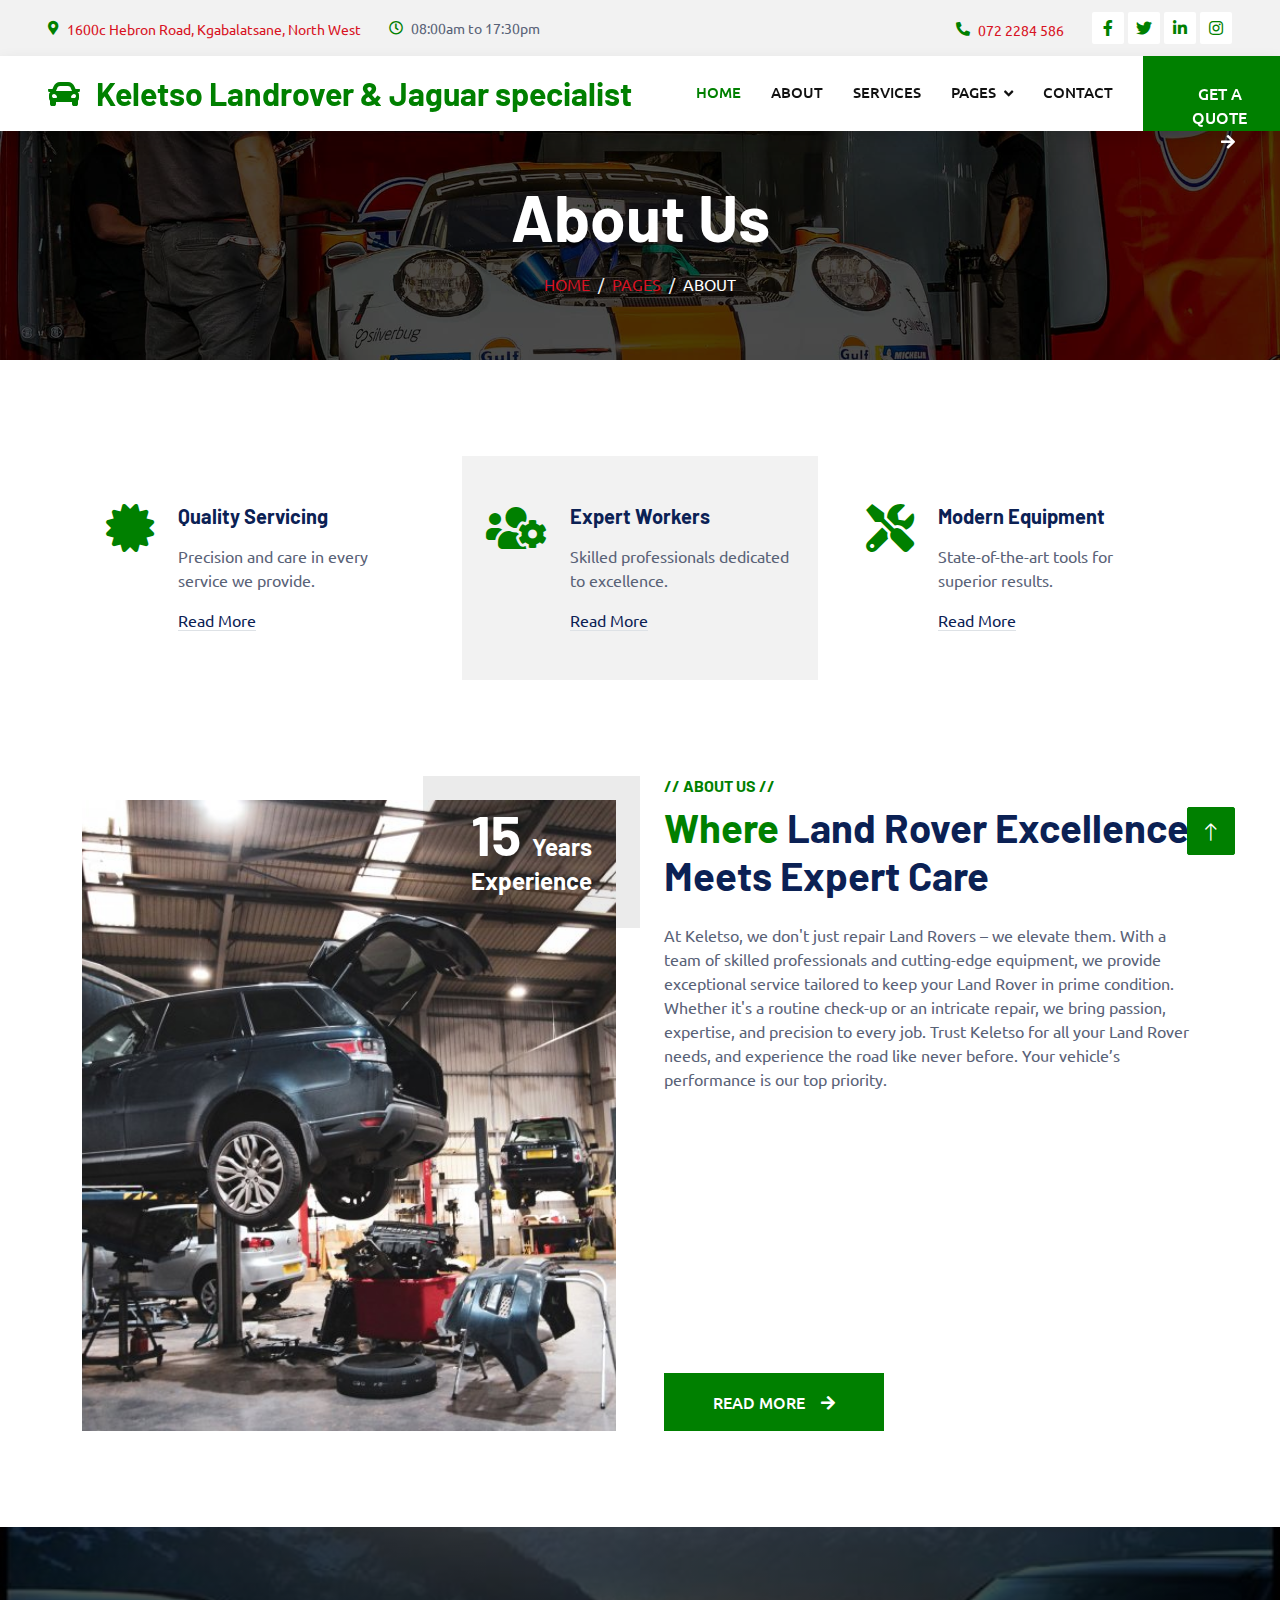
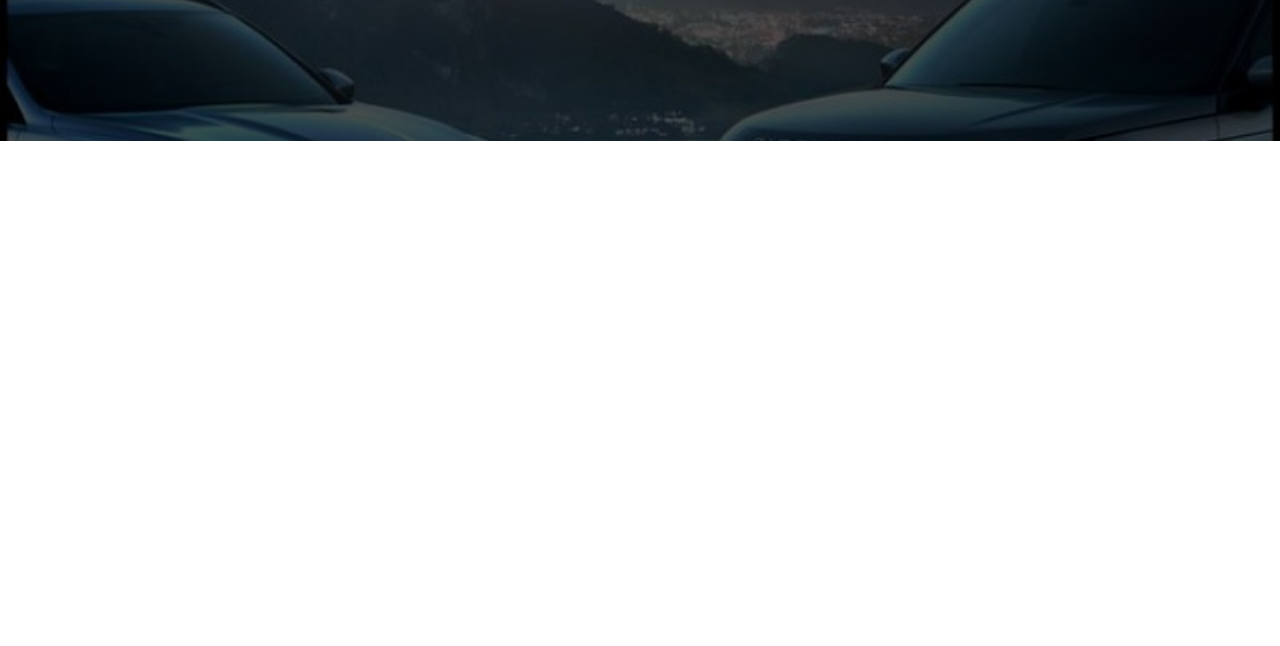
==== about.html @ a63accc7 "Update about.html" ====
<!DOCTYPE html>
<html lang="en">

<head>
    <meta charset="utf-8">
    <title>Keletso</title>
    <meta content="width=device-width, initial-scale=1.0" name="viewport">
    <meta content="" name="keywords">
    <meta content="" name="description">

    <!-- Favicon -->
    <link href="img/favicon.ico" rel="icon">

    <!-- Google Web Fonts -->
    <link rel="preconnect" href="https://fonts.googleapis.com">
    <link rel="preconnect" href="https://fonts.gstatic.com" crossorigin>
    <link href="https://fonts.googleapis.com/css2?family=Barlow:wght@600;700&family=Ubuntu:wght@400;500&display=swap" rel="stylesheet"> 

    <!-- Icon Font Stylesheet -->
    <link href="https://cdnjs.cloudflare.com/ajax/libs/font-awesome/5.10.0/css/all.min.css" rel="stylesheet">
    <link href="https://cdn.jsdelivr.net/npm/bootstrap-icons@1.4.1/font/bootstrap-icons.css" rel="stylesheet">

    <!-- Libraries Stylesheet -->
    <link href="lib/animate/animate.min.css" rel="stylesheet">
    <link href="lib/owlcarousel/assets/owl.carousel.min.css" rel="stylesheet">
    <link href="lib/tempusdominus/css/tempusdominus-bootstrap-4.min.css" rel="stylesheet" />

    <!-- Customized Bootstrap Stylesheet -->
    <link href="css/bootstrap.min.css" rel="stylesheet">

    <!-- Template Stylesheet -->
    <link href="css/style.css" rel="stylesheet">
</head>

<body>
    <!-- Spinner Start -->
    <div id="spinner" class="show bg-white position-fixed translate-middle w-100 vh-100 top-50 start-50 d-flex align-items-center justify-content-center">
        <div class="spinner-border text-primary" style="width: 3rem; height: 3rem;" role="status">
            <span class="sr-only">Loading...</span>
        </div>
    </div>
    <!-- Spinner End -->


    <!-- Topbar Start -->
      <div class="container-fluid bg-light p-0">
        <div class="row gx-0 d-none d-lg-flex">
            <div class="col-lg-7 px-5 text-start">
                <div class="h-100 d-inline-flex align-items-center py-3 me-4">
                    <small class="fa fa-map-marker-alt text-primary me-2"></small>
                    <div class="address">
  <a href="https://maps.app.goo.gl/BzoNgQ4BVN9763So7" target="_blank">
    <small>1600c Hebron Road, Kgabalatsane, North West</small>
  </a>
</div>
                </div>
                <div class="h-100 d-inline-flex align-items-center py-3">
                    <small class="far fa-clock text-primary me-2"></small>
                    <small>08:00am to 17:30pm</small>
                </div>
            </div>
            <div class="col-lg-5 px-5 text-end">
                <div class="h-100 d-inline-flex align-items-center py-3 me-4">
                    <small class="fa fa-phone-alt text-primary me-2"></small>
                    <a href="tel:+27722284586"><small>072 2284 586</small></a>
                </div>
                <div class="h-100 d-inline-flex align-items-center">
                    <a class="btn btn-sm-square bg-white text-primary me-1" href=""><i class="fab fa-facebook-f"></i></a>
                    <a class="btn btn-sm-square bg-white text-primary me-1" href=""><i class="fab fa-twitter"></i></a>
                    <a class="btn btn-sm-square bg-white text-primary me-1" href=""><i class="fab fa-linkedin-in"></i></a>
                    <a class="btn btn-sm-square bg-white text-primary me-0" href=""><i class="fab fa-instagram"></i></a>
                </div>
            </div>
        </div>
    </div>
    <!-- Topbar End -->


    <!-- Navbar Start -->
    <nav class="navbar navbar-expand-lg bg-white navbar-light shadow sticky-top p-0">
        <a href="index.html" class="navbar-brand d-flex align-items-center px-4 px-lg-5">
            <h2 class="m-0 text-primary"><i class="fa fa-car me-3"></i>Keletso Landrover & Jaguar specialist</h2>
        </a>
        <button type="button" class="navbar-toggler me-4" data-bs-toggle="collapse" data-bs-target="#navbarCollapse">
            <span class="navbar-toggler-icon"></span>
        </button>
        <div class="collapse navbar-collapse" id="navbarCollapse">
            <div class="navbar-nav ms-auto p-4 p-lg-0">
                <a href="index.html" class="nav-item nav-link active">Home</a>
                <a href="about.html" class="nav-item nav-link">About</a>
                <a href="service.html" class="nav-item nav-link">Services</a>
                <div class="nav-item dropdown">
                    <a href="#" class="nav-link dropdown-toggle" data-bs-toggle="dropdown">Pages</a>
                    <div class="dropdown-menu fade-up m-0">
                        <a href="contact.html" class="dropdown-item">Booking</a>
                        
                    </div>
                </div>
                <a href="contact.html" class="nav-item nav-link">Contact</a>
            </div>
            <a href="" class="btn btn-primary py-4 px-lg-5 d-none d-lg-block">Get A Quote<i class="fa fa-arrow-right ms-3"></i></a>
        </div>
    </nav>
    <!-- Navbar End -->


    <!-- Page Header Start -->
    <div class="container-fluid page-header mb-5 p-0" style="background-image: url(img/carousel-bg-1.jpg);">
        <div class="container-fluid page-header-inner py-5">
            <div class="container text-center">
                <h1 class="display-3 text-white mb-3 animated slideInDown">About Us</h1>
                <nav aria-label="breadcrumb">
                    <ol class="breadcrumb justify-content-center text-uppercase">
                        <li class="breadcrumb-item"><a href="#">Home</a></li>
                        <li class="breadcrumb-item"><a href="#">Pages</a></li>
                        <li class="breadcrumb-item text-white active" aria-current="page">About</li>
                    </ol>
                </nav>
            </div>
        </div>
    </div>
    <!-- Page Header End -->


    <!-- Service Start -->
    <div class="container-xxl py-5">
        <div class="container">
            <div class="row g-4">
                <div class="col-lg-4 col-md-6 wow fadeInUp" data-wow-delay="0.1s">
                    <div class="d-flex py-5 px-4">
                        <i class="fa fa-certificate fa-3x text-primary flex-shrink-0"></i>
                        <div class="ps-4">
                            <h5 class="mb-3">Quality Servicing</h5>
                            <p>Precision and care in every service we provide.</p>
                            <a class="text-secondary border-bottom" href="">Read More</a>
                        </div>
                    </div>
                </div>
                <div class="col-lg-4 col-md-6 wow fadeInUp" data-wow-delay="0.3s">
                    <div class="d-flex bg-light py-5 px-4">
                        <i class="fa fa-users-cog fa-3x text-primary flex-shrink-0"></i>
                        <div class="ps-4">
                            <h5 class="mb-3">Expert Workers</h5>
                            <p>Skilled professionals dedicated to excellence.</p>
                            <a class="text-secondary border-bottom" href="">Read More</a>
                        </div>
                    </div>
                </div>
                <div class="col-lg-4 col-md-6 wow fadeInUp" data-wow-delay="0.5s">
                    <div class="d-flex py-5 px-4">
                        <i class="fa fa-tools fa-3x text-primary flex-shrink-0"></i>
                        <div class="ps-4">
                            <h5 class="mb-3">Modern Equipment</h5>
                            <p>State-of-the-art tools for superior results.</p>
                            <a class="text-secondary border-bottom" href="">Read More</a>
                        </div>
                    </div>
                </div>
            </div>
        </div>
    </div>
    <!-- Service End -->


    <!-- About Start -->
    <div class="container-xxl py-5">
        <div class="container">
            <div class="row g-5">
                <div class="col-lg-6 pt-4" style="min-height: 400px;">
                    <div class="position-relative h-100 wow fadeIn" data-wow-delay="0.1s">
                        <img class="position-absolute img-fluid w-100 h-100" src="img/r3.jpg" style="object-fit: cover;" alt="">
                        <div class="position-absolute top-0 end-0 mt-n4 me-n4 py-4 px-5" style="background: rgba(0, 0, 0, .08);">
                            <h1 class="display-4 text-white mb-0">15 <span class="fs-4">Years</span></h1>
                            <h4 class="text-white">Experience</h4>
                        </div>
                    </div>
                </div>
                <div class="col-lg-6">
                    <h6 class="text-primary text-uppercase">// About Us //</h6>
                    <h1 class="mb-4"><span class="text-primary">Where </span> Land Rover Excellence Meets Expert Care</h1>
                    <p class="mb-4">At Keletso, we don't just repair Land Rovers – we elevate them. With a team of skilled professionals and cutting-edge equipment, we provide exceptional service tailored to keep your Land Rover in prime condition. Whether it's a routine check-up or an intricate repair, we bring passion, expertise, and precision to every job. Trust Keletso for all your Land Rover needs, and experience the road like never before. Your vehicle’s performance is our top priority.</p>
                    <div class="row g-4 mb-3 pb-3">
                        <div class="col-12 wow fadeIn" data-wow-delay="0.1s">
                            <div class="d-flex">
                                <div class="bg-light d-flex flex-shrink-0 align-items-center justify-content-center mt-1" style="width: 45px; height: 45px;">
                                    <span class="fw-bold text-secondary">01</span>
                                </div>
                                <div class="ps-3">
                                    <h6>Professional & Expert</h6>
                                    <span>Professional expertise, delivering trusted Land Rover repairs with precision.</span>
                                </div>
                            </div>
                        </div>
                        <div class="col-12 wow fadeIn" data-wow-delay="0.3s">
                            <div class="d-flex">
                                <div class="bg-light d-flex flex-shrink-0 align-items-center justify-content-center mt-1" style="width: 45px; height: 45px;">
                                    <span class="fw-bold text-secondary">02</span>
                                </div>
                                <div class="ps-3">
                                    <h6>Quality Servicing Center</h6>
                                    <span>Your trusted Quality Servicing Center for expert Land Rover care.</span>
                                </div>
                            </div>
                        </div>
                        <div class="col-12 wow fadeIn" data-wow-delay="0.5s">
                            <div class="d-flex">
                                <div class="bg-light d-flex flex-shrink-0 align-items-center justify-content-center mt-1" style="width: 45px; height: 45px;">
                                    <span class="fw-bold text-secondary">03</span>
                                </div>
                                <div class="ps-3">
                                    <h6>Premium Repairs</h6>
                                    <span>Experience premium repairs with unmatched precision and care.</span>
                                </div>
                            </div>
                        </div>
                    </div>
                    <a href="" class="btn btn-primary py-3 px-5">Read More<i class="fa fa-arrow-right ms-3"></i></a>
                </div>
            </div>
        </div>
    </div>
    <!-- About End -->


    <!-- Fact Start -->
     <div class="container-fluid fact bg-dark my-5 py-5">
        <div class="container">
            <div class="row g-4">
                <div class="col-md-6 col-lg-3 text-center wow fadeIn" data-wow-delay="0.1s">
                    <i class="fa fa-check fa-2x text-white mb-3"></i>
                    <h2 class="text-white mb-2" data-toggle="counter-up">15</h2>
                    <p class="text-white mb-0">Years Experience</p>
                </div>
                <div class="col-md-6 col-lg-3 text-center wow fadeIn" data-wow-delay="0.3s">
                    <i class="fa fa-users-cog fa-2x text-white mb-3"></i>
                    <h2 class="text-white mb-2" data-toggle="counter-up">8</h2>
                    <p class="text-white mb-0">Expert Technicians</p>
                </div>
                <div class="col-md-6 col-lg-3 text-center wow fadeIn" data-wow-delay="0.5s">
                    <i class="fa fa-users fa-2x text-white mb-3"></i>
                    <h2 class="text-white mb-2" data-toggle="counter-up">130</h2>
                    <p class="text-white mb-0">Satisfied Clients</p>
                </div>
                <div class="col-md-6 col-lg-3 text-center wow fadeIn" data-wow-delay="0.7s">
                    <i class="fa fa-car fa-2x text-white mb-3"></i>
                    <h2 class="text-white mb-2" data-toggle="counter-up">140</h2>
                    <p class="text-white mb-0">Compleate Projects</p>
                </div>
            </div>
        </div>
    </div>
    <!-- Fact End -->


    <!-- Team Start -->
  
    <!-- Team End -->
        

    <!-- Footer Start -->
     <div class="container-fluid bg-dark text-light footer pt-5 mt-5 wow fadeIn" data-wow-delay="0.1s">
        <div class="container py-5">
            <div class="row g-5">
                <div class="col-lg-3 col-md-6">
                    <h4 class="text-light mb-4">Address</h4>
                    <p class="mb-2"><i class="fa fa-map-marker-alt me-3"></i>1600c Hebron Road, Kgabalatsane, North West</p>
                    <p class="mb-2"><i class="fa fa-phone-alt me-3"></i>079 345 67890</p>
                    <p class="mb-2"><i class="fa fa-envelope me-3"></i>keletsolandroverspecialist@gmail.com</p>
                    <div class="d-flex pt-2">
                        <a class="btn btn-outline-light btn-social" href=""><i class="fab fa-twitter"></i></a>
                        <a class="btn btn-outline-light btn-social" href=""><i class="fab fa-facebook-f"></i></a>
                        <a class="btn btn-outline-light btn-social" href=""><i class="fab fa-youtube"></i></a>
                        <a class="btn btn-outline-light btn-social" href=""><i class="fab fa-linkedin-in"></i></a>
                    </div>
                </div>
                <div class="col-lg-3 col-md-6">
                    <h4 class="text-light mb-4">Opening Hours</h4>
                    <h6 class="text-light">Monday - Friday:</h6>
                    <p class="mb-4">09.00 AM - 09.00 PM</p>
                    <h6 class="text-light">Saturday - Sunday:</h6>
                    <p class="mb-0">09.00 AM - 12.00 PM</p>
                </div>
                <div class="col-lg-3 col-md-6">
                    <h4 class="text-light mb-4">Services</h4>
                    <a class="btn btn-link" href="">Diagnostic Test</a>
                    <a class="btn btn-link" href="">Engine Servicing</a>
                    <a class="btn btn-link" href="">Tires Replacement</a>
                    <a class="btn btn-link" href="">Oil Changing</a>
                    <a class="btn btn-link" href="">Vacuam Cleaning</a>
                </div>
                <div class="col-lg-3 col-md-6">
                    <h4 class="text-light mb-4">Newsletter</h4>
                    <p></p>
                    <div class="position-relative mx-auto" style="max-width: 400px;">
                        <input class="form-control border-0 w-100 py-3 ps-4 pe-5" type="text" placeholder="Your email">
                        <button type="button" class="btn btn-primary py-2 position-absolute top-0 end-0 mt-2 me-2">SignUp</button>
                    </div>
                </div>
            </div>
        </div>
        <div class="container">
            <div class="copyright">
                <div class="row">
                    <div class="col-md-6 text-center text-md-start mb-3 mb-md-0">
                        &copy; <a class="border-bottom" href="#">keletso repair</a>, All Right Reserved.

                      
                        Designed By <a class="border-bottom" href="https://htmlcodex.com">Morapedi kwebane</a>
                        
                    </div>
                    <div class="col-md-6 text-center text-md-end">
                        <div class="footer-menu">
                            <a href="">Home</a>
                            <a href="">Cookies</a>
                            <a href="">Help</a>
                            <a href="">FQAs</a>
                        </div>
                    </div>
                </div>
            </div>
        </div>
    </div>
    <!-- Footer End -->


    <!-- Back to Top -->
    <a href="#" class="btn btn-lg btn-primary btn-lg-square back-to-top"><i class="bi bi-arrow-up"></i></a>


    <!-- JavaScript Libraries -->
    <script src="https://code.jquery.com/jquery-3.4.1.min.js"></script>
    <script src="https://cdn.jsdelivr.net/npm/bootstrap@5.0.0/dist/js/bootstrap.bundle.min.js"></script>
    <script src="lib/wow/wow.min.js"></script>
    <script src="lib/easing/easing.min.js"></script>
    <script src="lib/waypoints/waypoints.min.js"></script>
    <script src="lib/counterup/counterup.min.js"></script>
    <script src="lib/owlcarousel/owl.carousel.min.js"></script>
    <script src="lib/tempusdominus/js/moment.min.js"></script>
    <script src="lib/tempusdominus/js/moment-timezone.min.js"></script>
    <script src="lib/tempusdominus/js/tempusdominus-bootstrap-4.min.js"></script>

    <!-- Template Javascript -->
    <script src="js/main.js"></script>
</body>

</html>
---- css/style.css ----
/********** Template CSS **********/
:root {
    --primary: #008000;
    --secondary: #0B2154;
    --light: #F2F2F2;
    --dark: #111111;
}

.fw-medium {
    font-weight: 600 !important;
}

.back-to-top {
    position: fixed;
    display: none;
    right: 45px;
    bottom: 45px;
    z-index: 99;
}


/*** Spinner ***/
#spinner {
    opacity: 0;
    visibility: hidden;
    transition: opacity .5s ease-out, visibility 0s linear .5s;
    z-index: 99999;
}

#spinner.show {
    transition: opacity .5s ease-out, visibility 0s linear 0s;
    visibility: visible;
    opacity: 1;
}


/*** Button ***/
.btn {
    font-weight: 500;
    text-transform: uppercase;
    transition: .5s;
}

.btn.btn-primary,
.btn.btn-secondary {
    color: #FFFFFF;
}

.btn-square {
    width: 38px;
    height: 38px;
}

.btn-sm-square {
    width: 32px;
    height: 32px;
}

.btn-lg-square {
    width: 48px;
    height: 48px;
}

.btn-square,
.btn-sm-square,
.btn-lg-square {
    padding: 0;
    display: flex;
    align-items: center;
    justify-content: center;
    font-weight: normal;
    border-radius: 2px;
}


/*** Navbar ***/
.navbar .dropdown-toggle::after {
    border: none;
    content: "\f107";
    font-family: "Font Awesome 5 Free";
    font-weight: 900;
    vertical-align: middle;
    margin-left: 8px;
}

.navbar-light .navbar-nav .nav-link {
    margin-right: 30px;
    padding: 25px 0;
    color: #FFFFFF;
    font-size: 15px;
    text-transform: uppercase;
    outline: none;
}

.navbar-light .navbar-nav .nav-link:hover,
.navbar-light .navbar-nav .nav-link.active {
    color: var(--primary);
}

@media (max-width: 991.98px) {
    .navbar-light .navbar-nav .nav-link  {
        margin-right: 0;
        padding: 10px 0;
    }

    .navbar-light .navbar-nav {
        border-top: 1px solid #EEEEEE;
    }
}

.navbar-light .navbar-brand,
.navbar-light a.btn {
    height: 75px;
}

.navbar-light .navbar-nav .nav-link {
    color: var(--dark);
    font-weight: 500;
}

.navbar-light.sticky-top {
    top: -100px;
    transition: .5s;
}

@media (min-width: 992px) {
    .navbar .nav-item .dropdown-menu {
        display: block;
        border: none;
        margin-top: 0;
        top: 150%;
        opacity: 0;
        visibility: hidden;
        transition: .5s;
    }

    .navbar .nav-item:hover .dropdown-menu {
        top: 100%;
        visibility: visible;
        transition: .5s;
        opacity: 1;
    }
}


/*** Header ***/
.carousel-caption {
    top: 0;
    left: 0;
    right: 0;
    bottom: 0;
    background: rgba(0, 0, 0, .7);
    z-index: 1;
}

.carousel-control-prev,
.carousel-control-next {
    width: 10%;
}

.carousel-control-prev-icon,
.carousel-control-next-icon {
    width: 3rem;
    height: 3rem;
}

@media (max-width: 768px) {
    #header-carousel .carousel-item {
        position: relative;
        min-height: 450px;
    }
    
    #header-carousel .carousel-item img {
        position: absolute;
        width: 100%;
        height: 100%;
        object-fit: cover;
    }
}

.page-header {
    background-position: center center;
    background-repeat: no-repeat;
    background-size: cover;
}

.page-header-inner {
    background: rgba(0, 0, 0, .7);
}

.breadcrumb-item + .breadcrumb-item::before {
    color: var(--light);
}


/*** Facts ***/
.fact {
    background: linear-gradient(rgba(0, 0, 0, .7), rgba(0, 0, 0, .7)), url(../img/new4.jpg);
    background-position: center center;
    background-repeat: no-repeat;
    background-size: cover;
}


/*** Service ***/
.service .nav .nav-link {
    background: var(--light);
    transition: .5s;
}

.service .nav .nav-link.active {
    background: var(--primary);
}

.service .nav .nav-link.active h4 {
    color: #FFFFFF !important;
}


/*** Booking ***/
.booking {
    background: linear-gradient(rgba(0, 0, 0, .7), rgba(0, 0, 0, .7)), url(../img/new3.jpg) center center no-repeat;
    background-size: cover;
}

.bootstrap-datetimepicker-widget.bottom {
    top: auto !important;
}

.bootstrap-datetimepicker-widget .table * {
    border-bottom-width: 0px;
}

.bootstrap-datetimepicker-widget .table th {
    font-weight: 500;
}

.bootstrap-datetimepicker-widget.dropdown-menu {
    padding: 10px;
    border-radius: 2px;
}

.bootstrap-datetimepicker-widget table td.active,
.bootstrap-datetimepicker-widget table td.active:hover {
    background: var(--primary);
}

.bootstrap-datetimepicker-widget table td.today::before {
    border-bottom-color: var(--primary);
}


/*** Team ***/
.team-item .team-overlay {
    display: flex;
    align-items: center;
    justify-content: center;
    background: var(--primary);
    transform: scale(0);
    transition: .5s;
}

.team-item:hover .team-overlay {
    transform: scale(1);
}

.team-item .team-overlay .btn {
    color: var(--primary);
    background: #FFFFFF;
}

.team-item .team-overlay .btn:hover {
    color: #FFFFFF;
    background: var(--secondary)
}


/*** Testimonial ***/
.testimonial-carousel .owl-item .testimonial-text,
.testimonial-carousel .owl-item.center .testimonial-text * {
    transition: .5s;
}

.testimonial-carousel .owl-item.center .testimonial-text {
    background: var(--primary) !important;
}

.testimonial-carousel .owl-item.center .testimonial-text * {
    color: #FFFFFF !important;
}

.testimonial-carousel .owl-dots {
    margin-top: 24px;
    display: flex;
    align-items: flex-end;
    justify-content: center;
}

.testimonial-carousel .owl-dot {
    position: relative;
    display: inline-block;
    margin: 0 5px;
    width: 15px;
    height: 15px;
    border: 1px solid #CCCCCC;
    transition: .5s;
}

.testimonial-carousel .owl-dot.active {
    background: var(--primary);
    border-color: var(--primary);
}


/*** Footer ***/
.footer {
    background: linear-gradient(rgba(0, 0, 0, .9), rgba(0, 0, 0, .9)), url(../img/new1.jpg) center center no-repeat;
    background-size: cover;
}

.footer .btn.btn-social {
    margin-right: 5px;
    width: 35px;
    height: 35px;
    display: flex;
    align-items: center;
    justify-content: center;
    color: var(--light);
    border: 1px solid #FFFFFF;
    border-radius: 35px;
    transition: .3s;
}

.footer .btn.btn-social:hover {
    color: var(--primary);
}

.footer .btn.btn-link {
    display: block;
    margin-bottom: 5px;
    padding: 0;
    text-align: left;
    color: #FFFFFF;
    font-size: 15px;
    font-weight: normal;
    text-transform: capitalize;
    transition: .3s;
}

.footer .btn.btn-link::before {
    position: relative;
    content: "\f105";
    font-family: "Font Awesome 5 Free";
    font-weight: 900;
    margin-right: 10px;
}

.footer .btn.btn-link:hover {
    letter-spacing: 1px;
    box-shadow: none;
}

.footer .copyright {
    padding: 25px 0;
    font-size: 15px;
    border-top: 1px solid rgba(256, 256, 256, .1);
}

.footer .copyright a {
    color: var(--light);
}

.footer .footer-menu a {
    margin-right: 15px;
    padding-right: 15px;
    border-right: 1px solid rgba(255, 255, 255, .3);
}

.footer .footer-menu a:last-child {
    margin-right: 0;
    padding-right: 0;
    border-right: none;
}
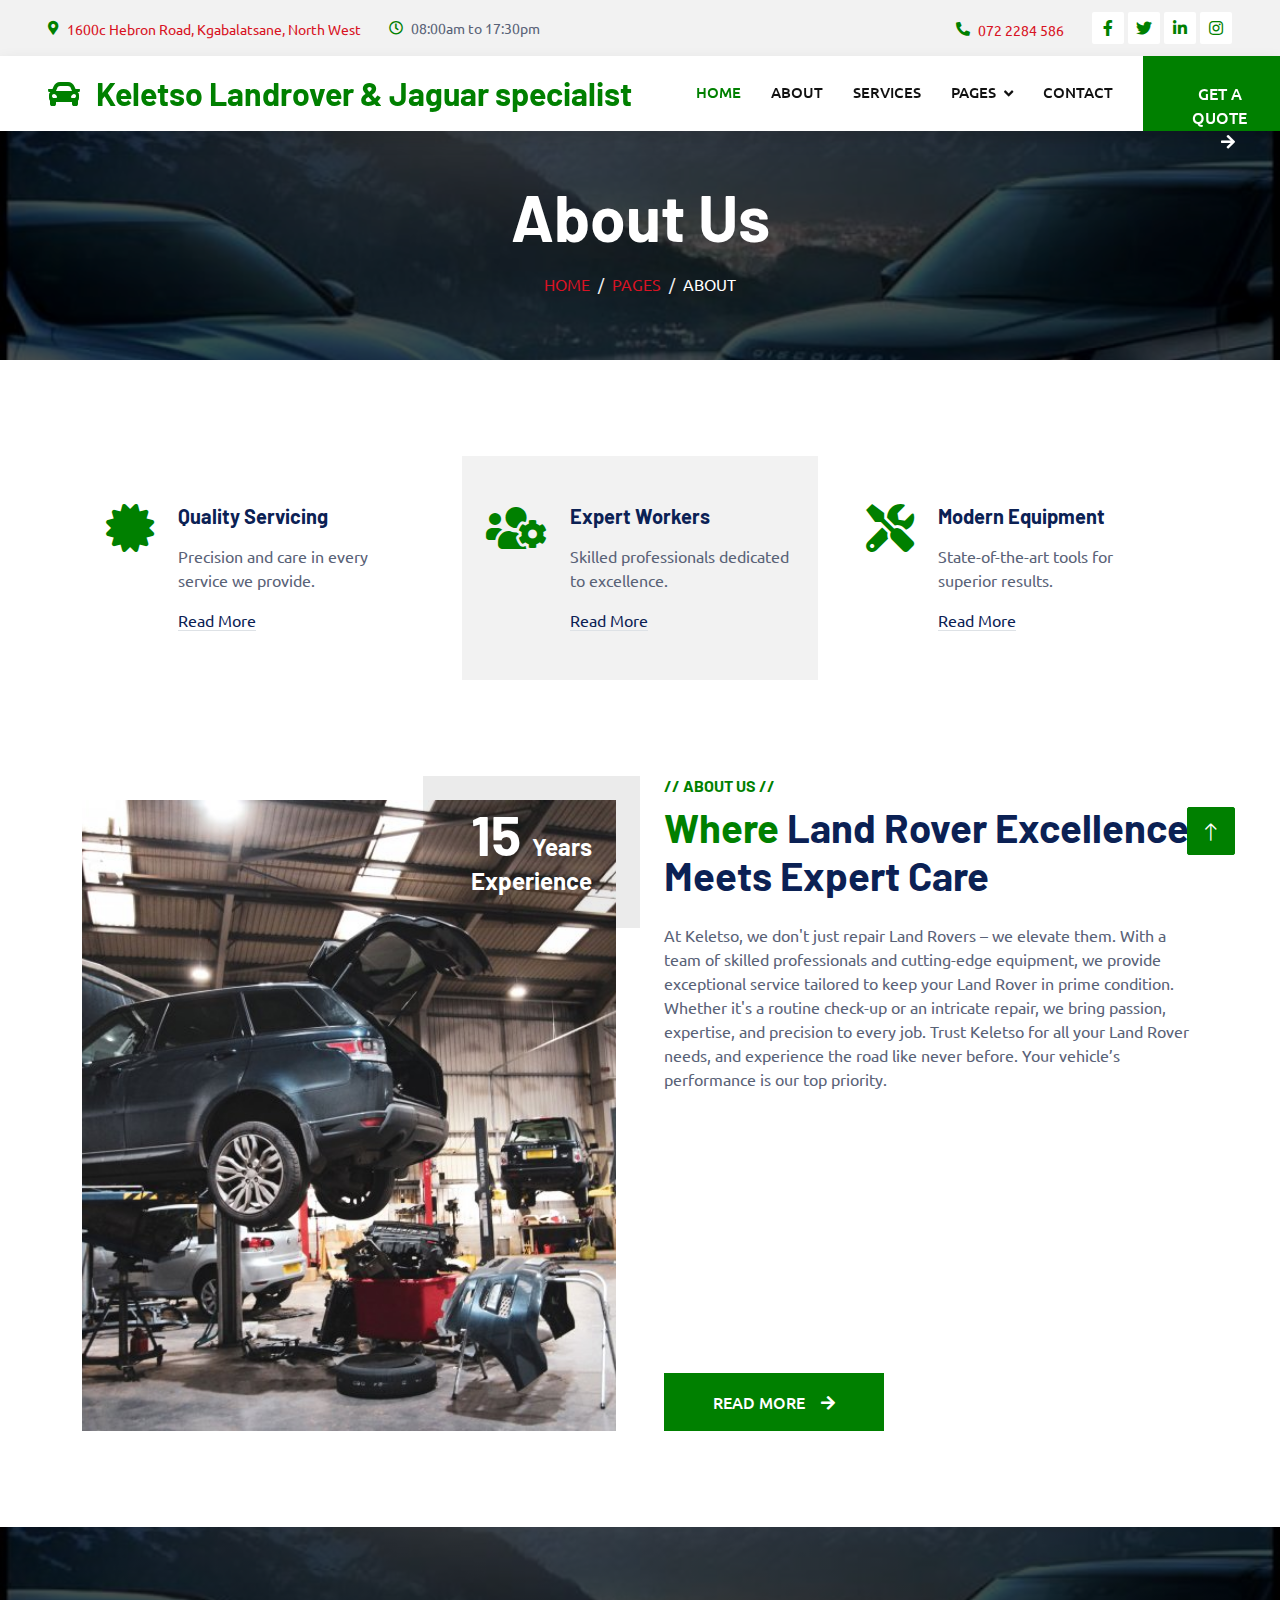
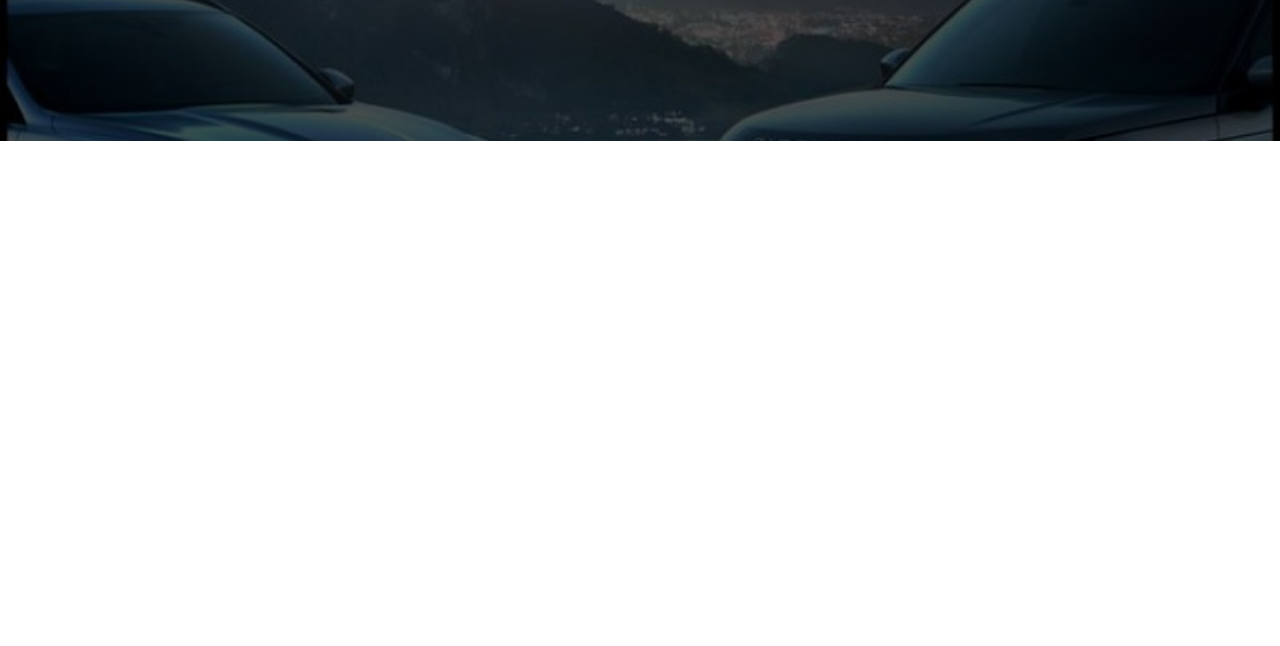
==== commit 5dd5785f: "Update about.html" ====
--- a/about.html
+++ b/about.html
@@ -105,7 +105,7 @@
 
 
     <!-- Page Header Start -->
-    <div class="container-fluid page-header mb-5 p-0" style="background-image: url(img/carousel-bg-1.jpg);">
+    <div class="container-fluid page-header mb-5 p-0" style="background-image: url(img/new4.jpg);">
         <div class="container-fluid page-header-inner py-5">
             <div class="container text-center">
                 <h1 class="display-3 text-white mb-3 animated slideInDown">About Us</h1>
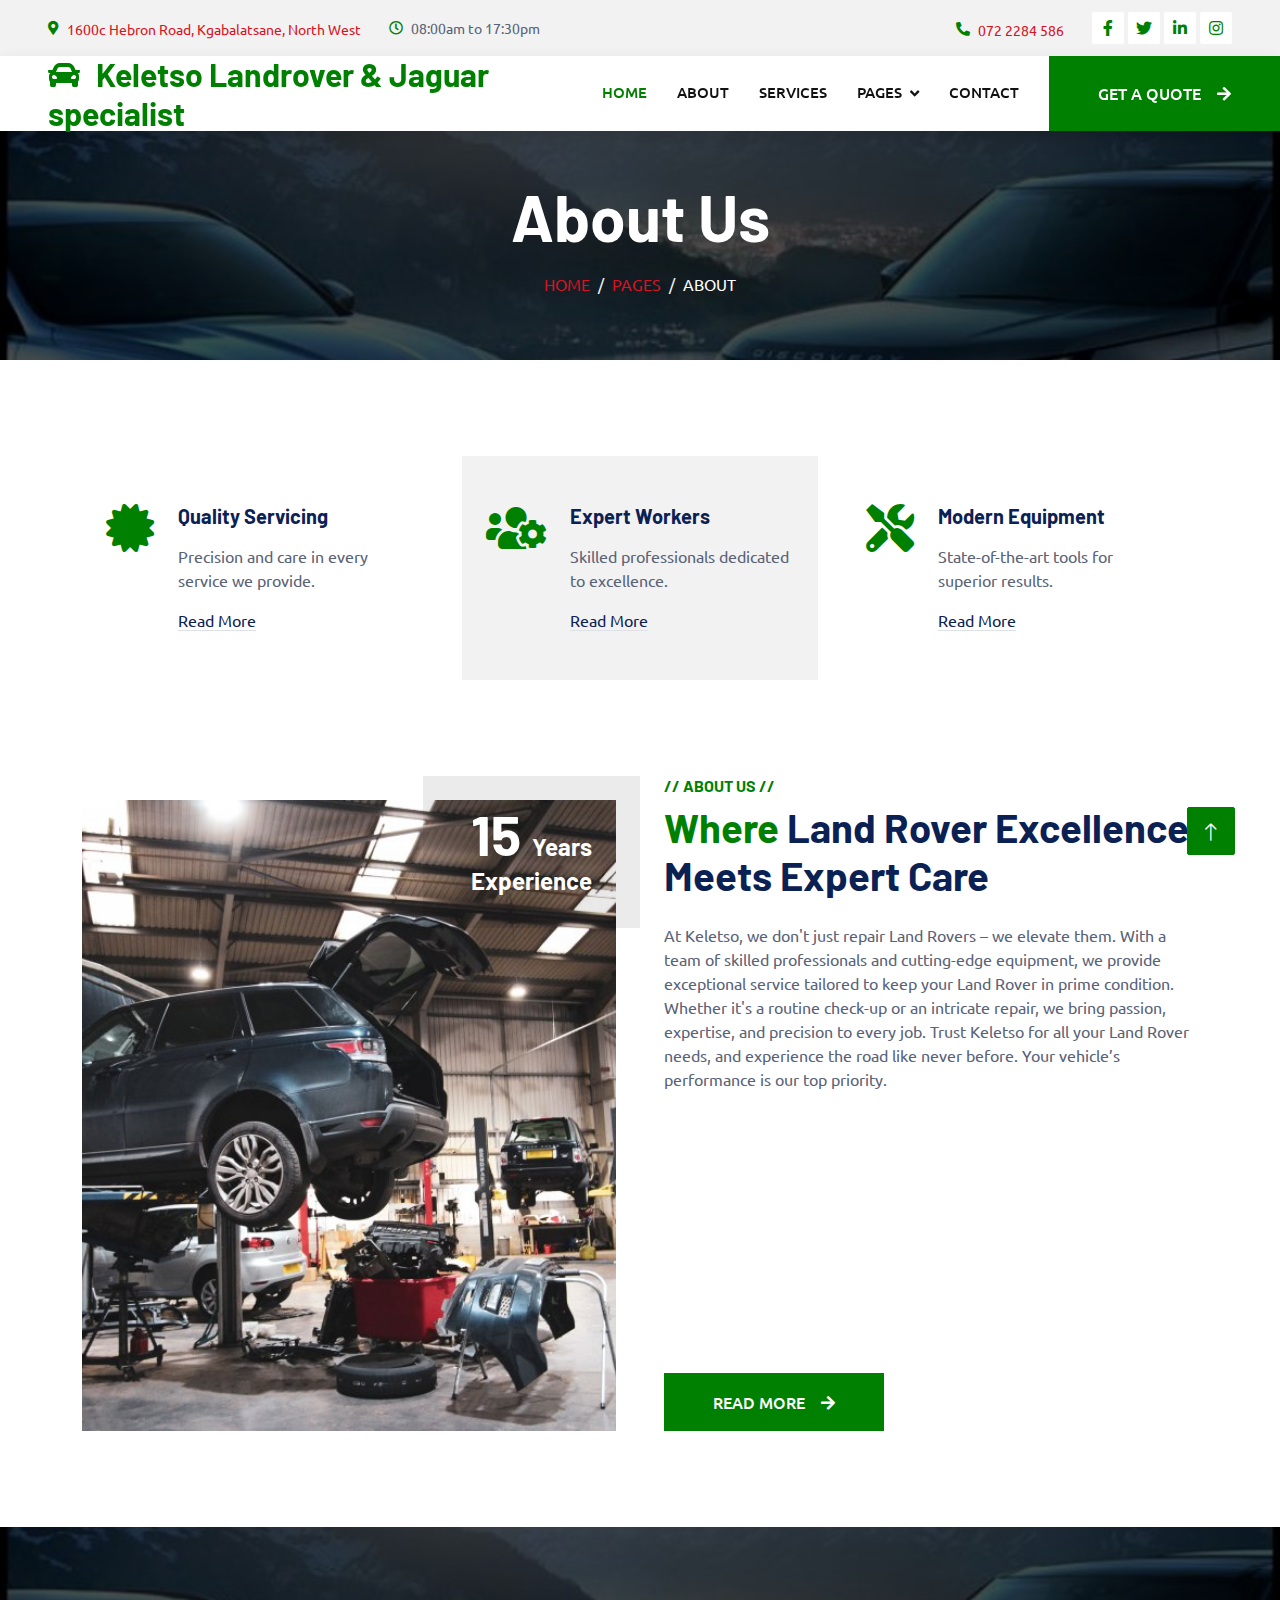
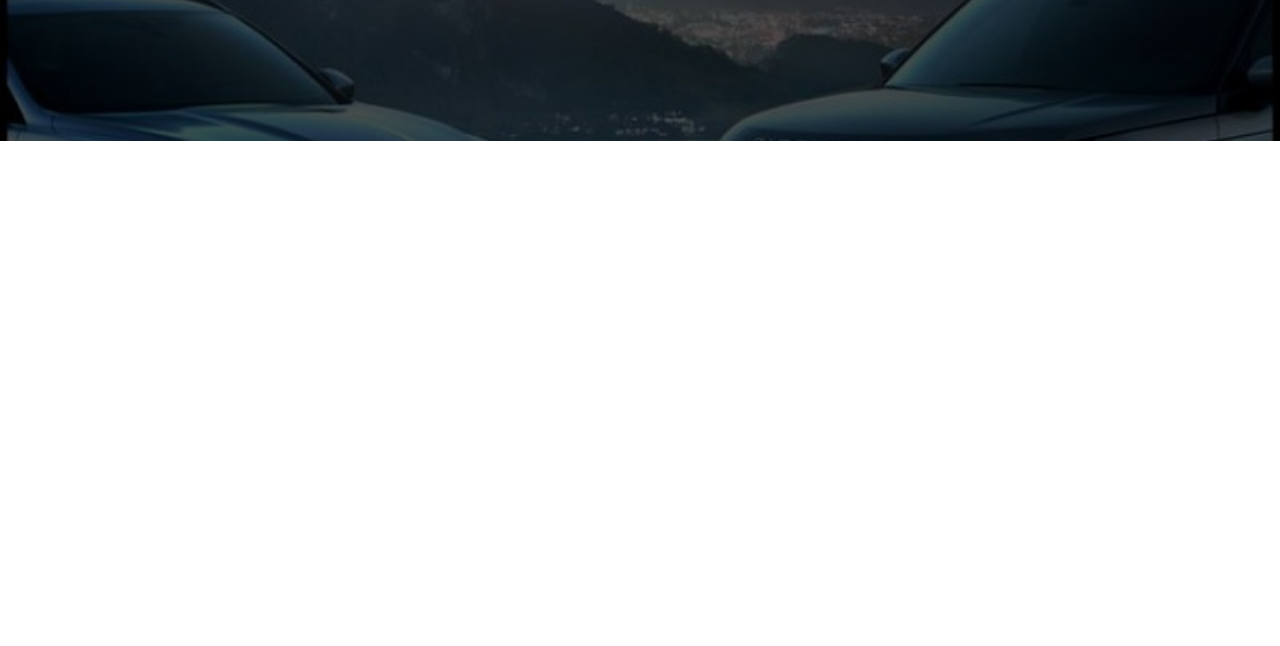
==== commit 0f6d54c5: "Update about.html" ====
--- a/about.html
+++ b/about.html
@@ -79,7 +79,7 @@
     <!-- Navbar Start -->
     <nav class="navbar navbar-expand-lg bg-white navbar-light shadow sticky-top p-0">
         <a href="index.html" class="navbar-brand d-flex align-items-center px-4 px-lg-5">
-            <h2 class="m-0 text-primary"><i class="fa fa-car me-3"></i>Keletso Landrover & Jaguar specialist</h2>
+            <h2 class="m-0 text-primary"><i class="fa fa-car me-3"></i>Keletso Landrover & Jaguar <br> specialist</h2>
         </a>
         <button type="button" class="navbar-toggler me-4" data-bs-toggle="collapse" data-bs-target="#navbarCollapse">
             <span class="navbar-toggler-icon"></span>
--- a/css/style.css
+++ b/css/style.css
@@ -381,3 +381,17 @@
     padding-right: 0;
     border-right: none;
 }
+
+/* Responsive for small screens */
+@media (max-width: 576px) {
+    h2.m-0.text-primary {
+        font-size: 1.5rem !important;  /* Adjust size for smaller screens */
+        text-align: center !important; /* Center the heading */
+        margin: 0 !important;          /* Remove margin */
+    }
+
+    h2.m-0.text-primary i {
+        font-size: 1.2rem !important;  /* Adjust icon size */
+    }
+}
+
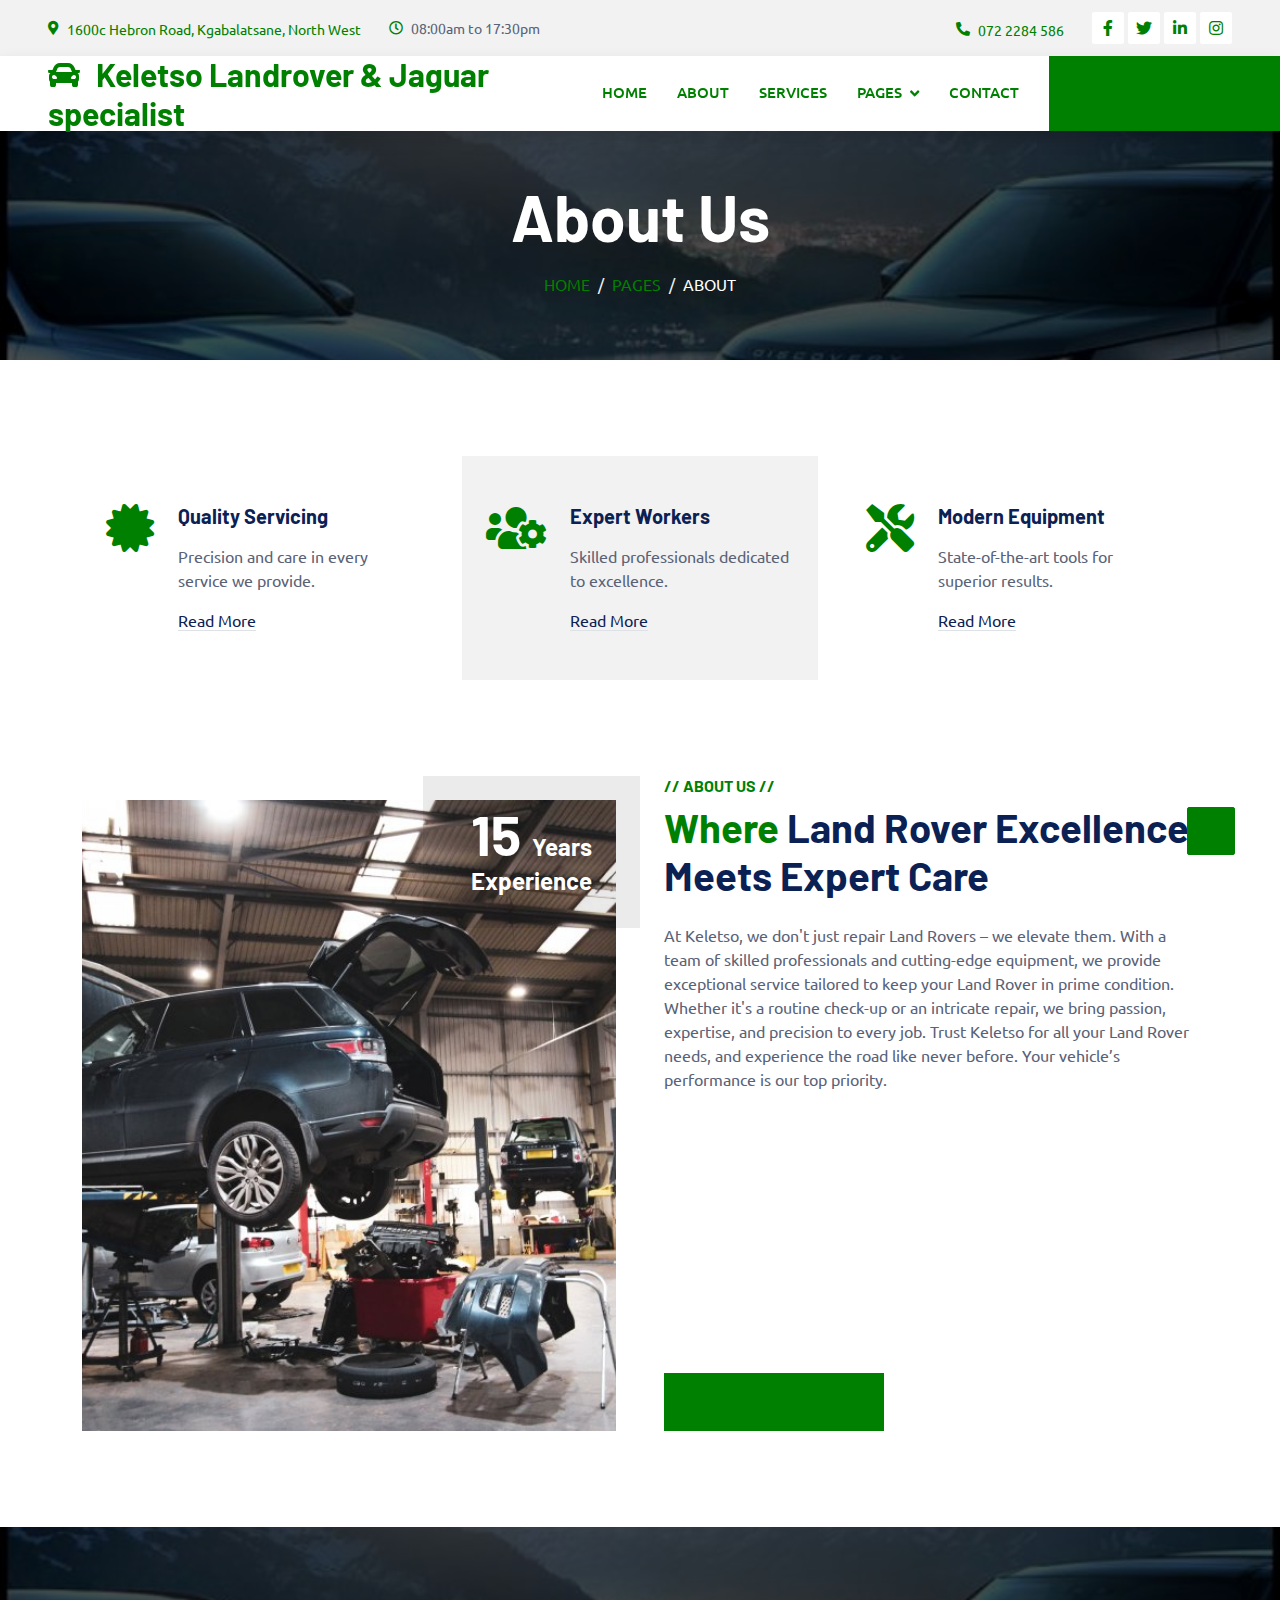
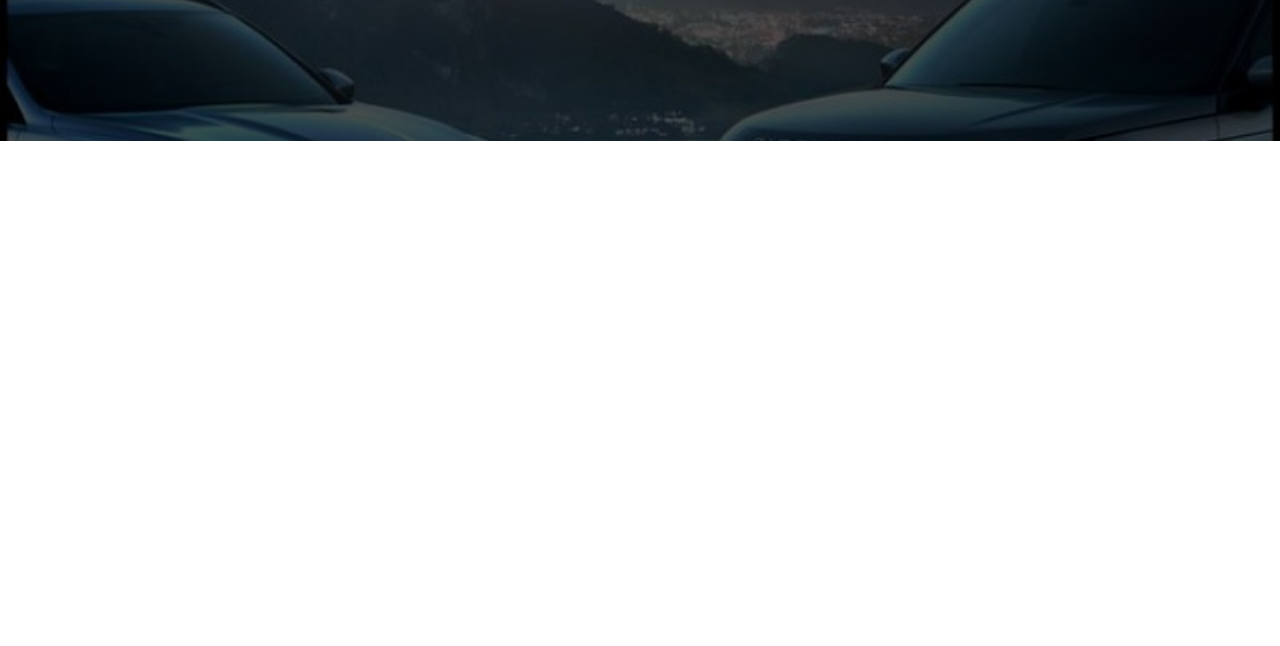
==== commit 83808129: "Update about.html" ====
--- a/about.html
+++ b/about.html
@@ -263,8 +263,10 @@
             <div class="row g-5">
                 <div class="col-lg-3 col-md-6">
                     <h4 class="text-light mb-4">Address</h4>
-                    <p class="mb-2"><i class="fa fa-map-marker-alt me-3"></i>1600c Hebron Road, Kgabalatsane, North West</p>
-                    <p class="mb-2"><i class="fa fa-phone-alt me-3"></i>079 345 67890</p>
+                    <p class="mb-2"><i class="fa fa-map-marker-alt me-3"></i> <a href="https://maps.app.goo.gl/BzoNgQ4BVN9763So7" target="_blank">
+    <small>1600c Hebron Road, Kgabalatsane, North West</small>
+  </a></p>
+                    <p class="mb-2"><i class="fa fa-phone-alt me-3"></i><a href="tel:+27722284586"><small>072 2284 586</small></a></p>
                     <p class="mb-2"><i class="fa fa-envelope me-3"></i>keletsolandroverspecialist@gmail.com</p>
                     <div class="d-flex pt-2">
                         <a class="btn btn-outline-light btn-social" href=""><i class="fab fa-twitter"></i></a>
@@ -276,9 +278,9 @@
                 <div class="col-lg-3 col-md-6">
                     <h4 class="text-light mb-4">Opening Hours</h4>
                     <h6 class="text-light">Monday - Friday:</h6>
-                    <p class="mb-4">09.00 AM - 09.00 PM</p>
-                    <h6 class="text-light">Saturday - Sunday:</h6>
-                    <p class="mb-0">09.00 AM - 12.00 PM</p>
+                    <p class="mb-4">08.00 AM - 05.00 PM</p>
+                    <h6 class="text-light">Saturday:</h6>
+                    <p class="mb-0">08.00 AM - 01.00 PM</p>
                 </div>
                 <div class="col-lg-3 col-md-6">
                     <h4 class="text-light mb-4">Services</h4>
@@ -305,7 +307,7 @@
                         &copy; <a class="border-bottom" href="#">keletso repair</a>, All Right Reserved.
 
                       
-                        Designed By <a class="border-bottom" href="https://htmlcodex.com">Morapedi kwebane</a>
+                        Designed By <a class="border-bottom" href="">Morapedi kwebane</a>
                         
                     </div>
                     <div class="col-md-6 text-center text-md-end">
--- a/css/style.css
+++ b/css/style.css
@@ -395,3 +395,7 @@
     }
 }
 
+a {
+  color: #008000 !important;  /* Green color with #008000 */
+}
+
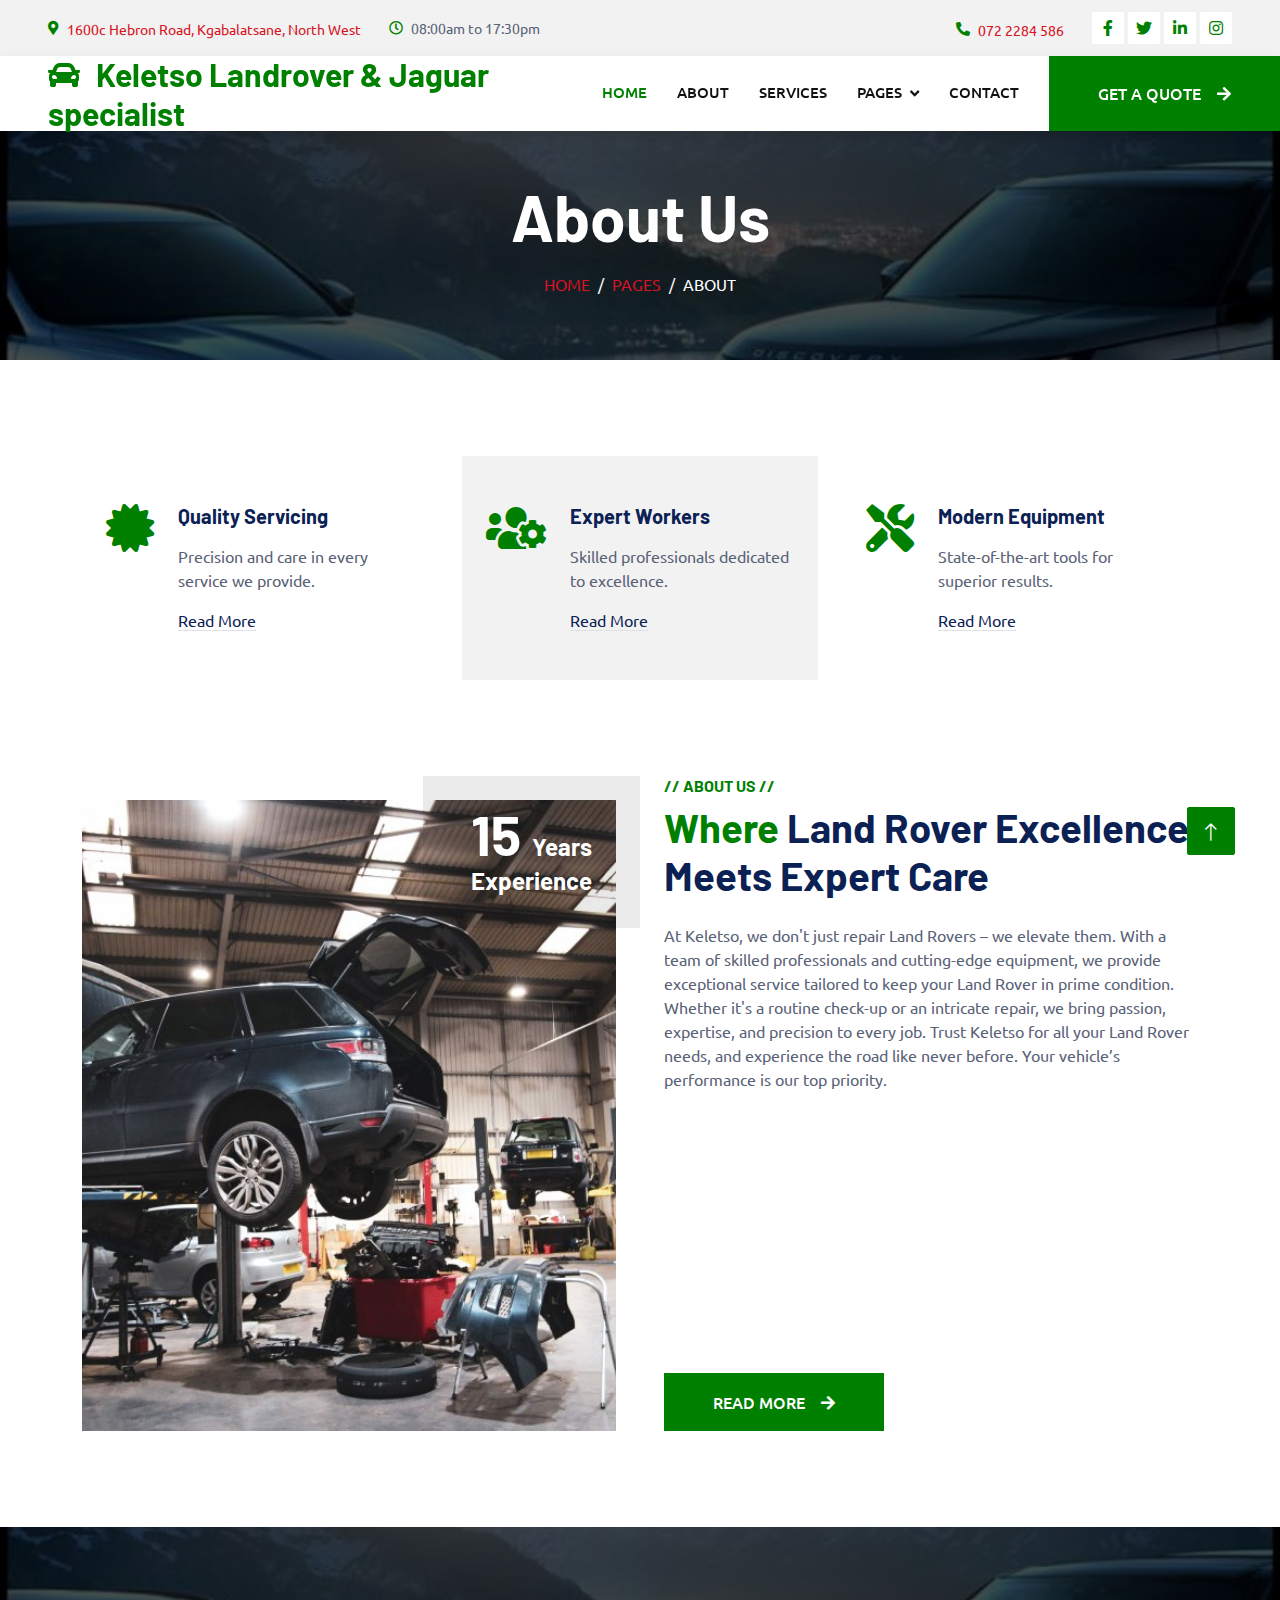
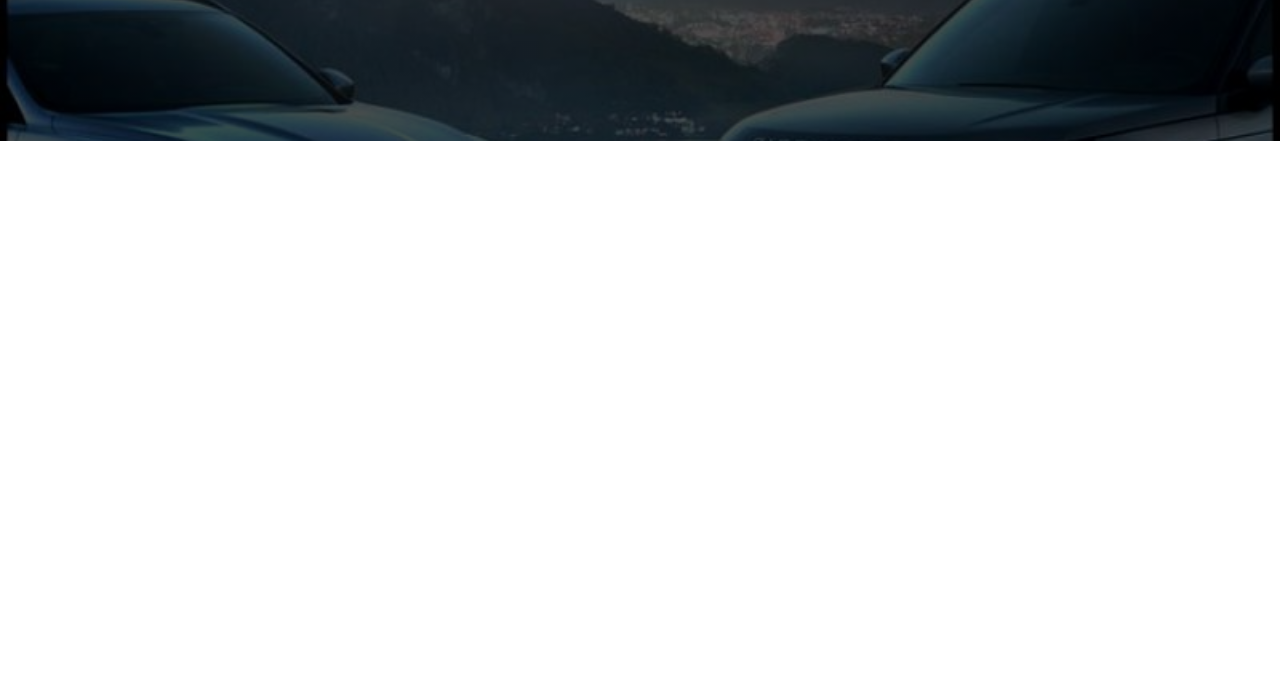
==== commit 10d07912: "Update about.html" ====
--- a/about.html
+++ b/about.html
@@ -238,12 +238,12 @@
                 </div>
                 <div class="col-md-6 col-lg-3 text-center wow fadeIn" data-wow-delay="0.5s">
                     <i class="fa fa-users fa-2x text-white mb-3"></i>
-                    <h2 class="text-white mb-2" data-toggle="counter-up">130</h2>
+                    <h2 class="text-white mb-2" data-toggle="counter-up">1302</h2>
                     <p class="text-white mb-0">Satisfied Clients</p>
                 </div>
                 <div class="col-md-6 col-lg-3 text-center wow fadeIn" data-wow-delay="0.7s">
                     <i class="fa fa-car fa-2x text-white mb-3"></i>
-                    <h2 class="text-white mb-2" data-toggle="counter-up">140</h2>
+                    <h2 class="text-white mb-2" data-toggle="counter-up">1305</h2>
                     <p class="text-white mb-0">Compleate Projects</p>
                 </div>
             </div>
@@ -284,11 +284,12 @@
                 </div>
                 <div class="col-lg-3 col-md-6">
                     <h4 class="text-light mb-4">Services</h4>
-                    <a class="btn btn-link" href="">Diagnostic Test</a>
-                    <a class="btn btn-link" href="">Engine Servicing</a>
-                    <a class="btn btn-link" href="">Tires Replacement</a>
-                    <a class="btn btn-link" href="">Oil Changing</a>
-                    <a class="btn btn-link" href="">Vacuam Cleaning</a>
+                    <a class="btn btn-link" href="">Diagnostic And Upgrades</a>
+                    <a class="btn btn-link" href="">Car Servicing</a>
+                    <a class="btn btn-link" href="">Customising And Rebuilds</a>
+                    <a class="btn btn-link" href="">Body Repairs</a>
+                    <a class="btn btn-link" href="">Sell both new and pre-owned parts.</a>
+                    <a class="btn btn-link" href="">We buy both runner and non-runner vehicles.</a>
                 </div>
                 <div class="col-lg-3 col-md-6">
                     <h4 class="text-light mb-4">Newsletter</h4>
--- a/css/style.css
+++ b/css/style.css
@@ -395,7 +395,4 @@
     }
 }
 
-a {
-  color: #008000 !important;  /* Green color with #008000 */
-}
-
+
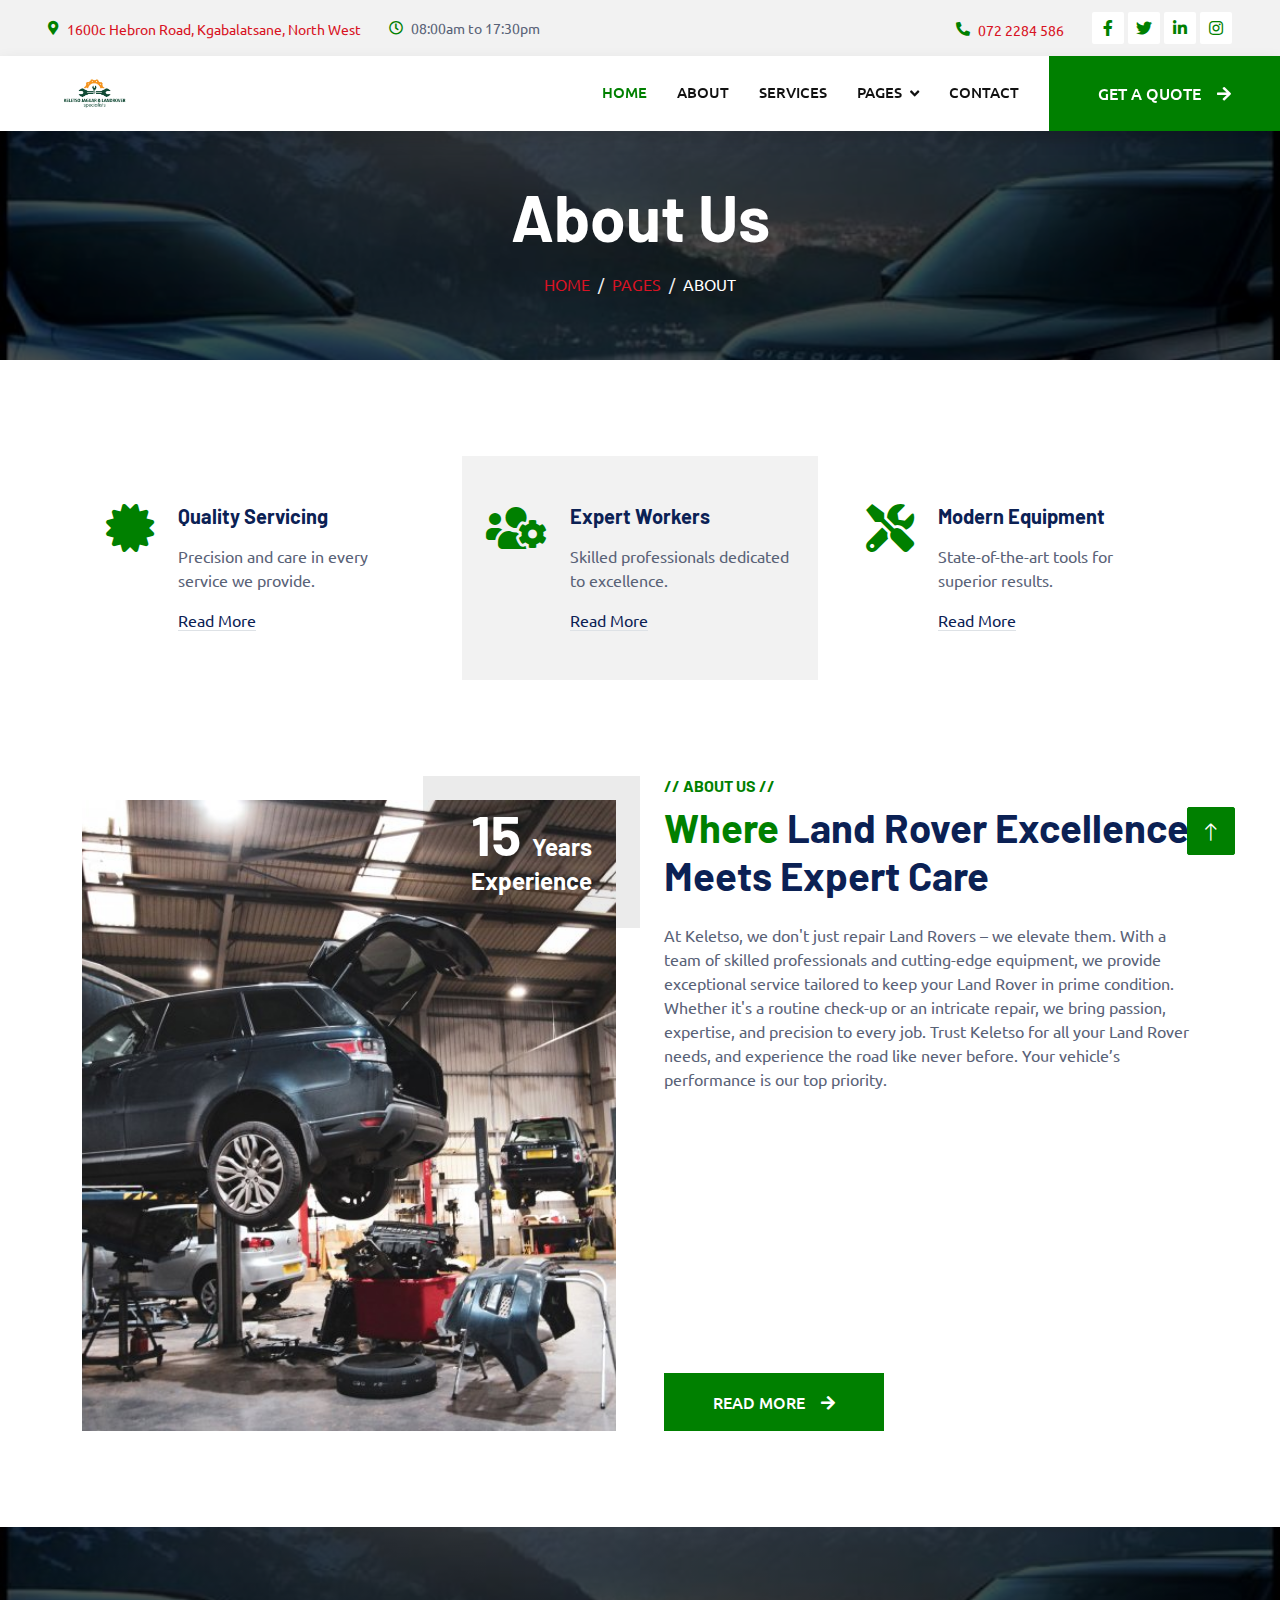
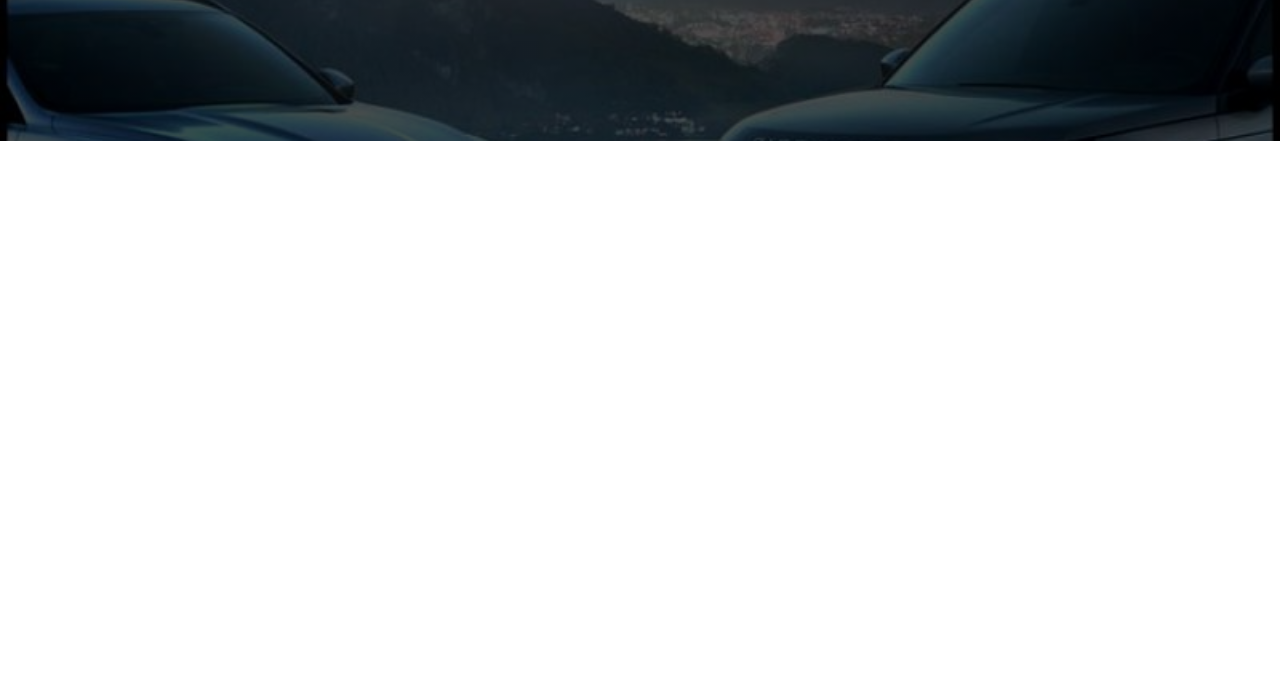
==== commit ca337af8: "Update about.html" ====
--- a/about.html
+++ b/about.html
@@ -79,7 +79,7 @@
     <!-- Navbar Start -->
     <nav class="navbar navbar-expand-lg bg-white navbar-light shadow sticky-top p-0">
         <a href="index.html" class="navbar-brand d-flex align-items-center px-4 px-lg-5">
-            <h2 class="m-0 text-primary"><i class="fa fa-car me-3"></i>Keletso Landrover & Jaguar <br> specialist</h2>
+             <h2 class="m-0 text-primary"> <img src="img/klogo.jpeg" alt="Logo" style="height: 40px; width: auto; max-width: 100%;"></h2>
         </a>
         <button type="button" class="navbar-toggler me-4" data-bs-toggle="collapse" data-bs-target="#navbarCollapse">
             <span class="navbar-toggler-icon"></span>
